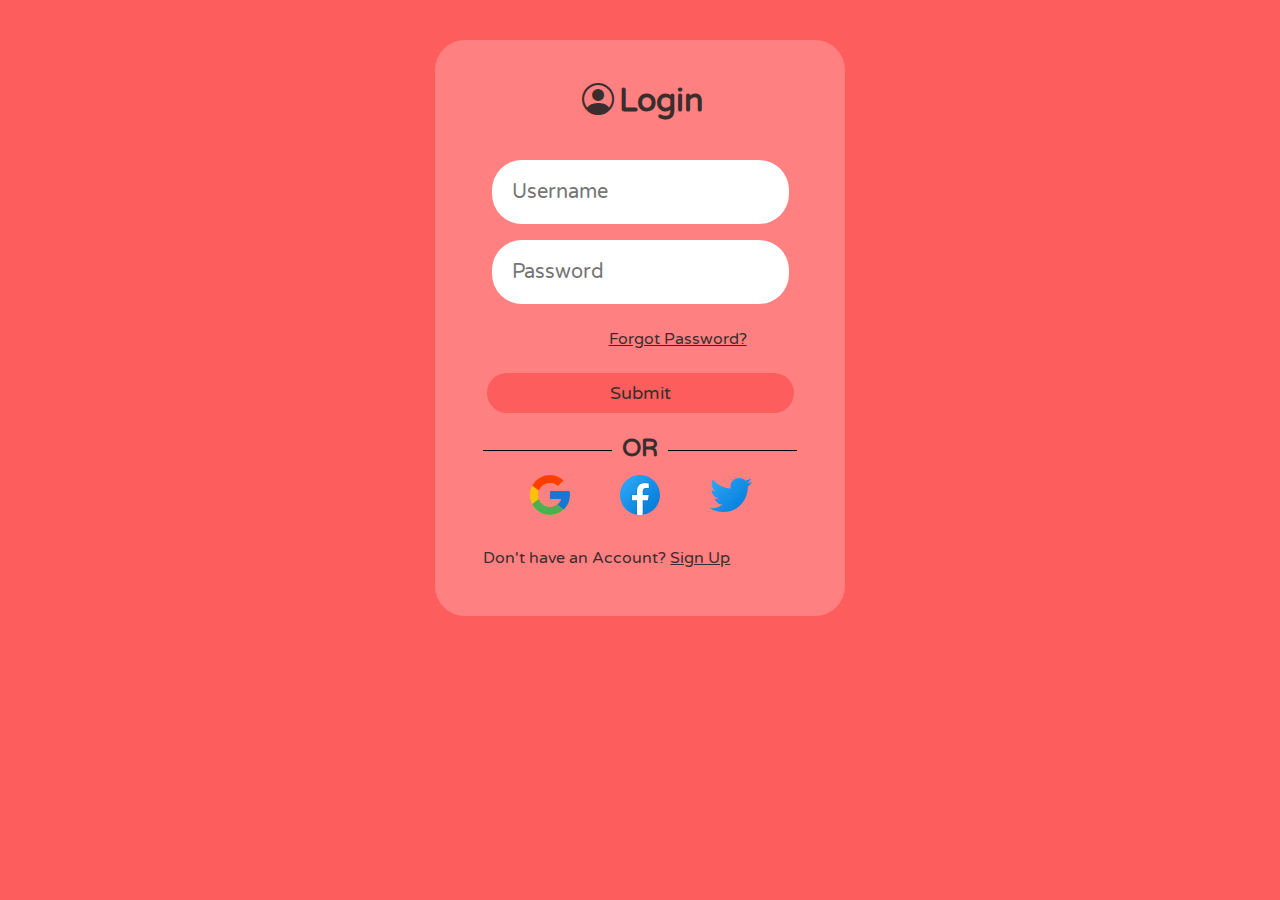
==== login.html @ 67a04d1b "Add files via upload" ====
<!DOCTYPE html>
<html lang="en">

<head>
    <meta charset="UTF-8">
    <meta http-equiv="X-UA-Compatible" content="IE=edge">
    <meta name="viewport" content="width=device-width, initial-scale=1.0">
    <link rel="stylesheet" href="styles.css">
    <title>Login</title>
    <link rel="shortcut icon" href="https://cdn-icons-png.flaticon.com/512/295/295128.png" type="image/x-icon">
    <link rel="stylesheet" href="https://cdn.jsdelivr.net/npm/bootstrap-icons@1.8.1/font/bootstrap-icons.css">
</head>

<body>
    <div class="container">
        <div class="container-wrapper">

            <h3 class="login-text"><i class="bi bi-person-circle ac-logo"></i>Login</h3>

            <form action="index.html">
                <div class="item"><input class="input" type="text" placeholder="Username"></div>
                <div class="item"><input class="input" type="password" placeholder="Password"> </div>
                <span class="remember"> <a href="#">Forgot Password?</a> </span>

                <div class="item submit"><button type="submit">Submit</button></a>
                </div>
            </form>
            <h2><span>OR</span></h2>

            <div class="social-media">

                <a href="#">
                    <div class="icons8-google social-mediaImg"></div>
                </a>
                <a href="#">
                    <div class="icons8-facebook-circled social-mediaImg"></div>
                </a>
                <a href="#">
                    <div class="icons8-twitter social-mediaImg"></div>
                </a>

            </div>
            <span class="ac">Don't have an Account? <a href="#">Sign Up</a></span>
        </div>

    </div>
</body>

</html>
---- styles.css ----
@import url('https://fonts.googleapis.com/css2?family=Varela+Round&display=swap');
.container {
    display: flex;
    justify-content: center;
    font-family: Arial, Helvetica, sans-serif;
    align-items: center;
}

html {
    background-color: #FD5D5D;
}

.container-wrapper {
    padding: 3em;
    margin: 2em;
    width: max-content;
    height: max-content;
    background-color: #FF8080;
    border-radius: 30px;
}

.login-text {
    text-align: center;
    font-size: 2em;
    margin-top: -2%;
}

.item {
    padding: 0.2em;
}

.container-wrapper label,
button {
    padding: 0.2em;
}

.submit {
    text-align: center;
    margin-top: 20px;
}

.submit button {
    padding: 0.5em 1em 0.5em 1em;
    border-radius: 4.7em;
    border: none;
    width: 100%;
    background-color: #FD5D5D;
    font-size: 18px;
}

.submit button:hover {
    background-color: #ff3449;
    cursor: pointer;
    box-shadow: #b5b6fb;
}

form {
    margin: 2em auto 2em auto
}

.input {
    padding: 20px;
    border-radius: 30px;
    border: none;
    font-size: 20px;
    margin: 5px;
}

.remember {
    font-size: normal;
    margin-left: 40%;
    display: inline-block;
    margin-top: 17px;
}

.ac {
    display: inline-block;
    font-size: medium;
    margin-top: 24px;
    text-align: center;
}

* {
    font-family: 'Varela Round', sans-serif;
    color: #3a2d2d;
}

.ac a {
    text-decoration: underline;
    color: #3a2d2d;
}

.ac-logo {
    padding: 5px;
    size: 20px;
}

#toc {
    display: inline-block;
    margin-top: 10px;
}

.social-media {
    display: flex;
    justify-content: space-evenly;
}

.container h2 {
    width: 100%;
    text-align: center;
    border-bottom: 1px solid #000;
    line-height: 0.1em;
    margin: 10px 0 20px;
}

.container h2 span {
    background-color: #FF8080;
    padding: 0 10px;
}

.social-mediaImg {
    width: 48px;
}

@media only screen and (max-width: 500px) {
    .container-wrapper {
        padding: 2em;
        margin: 1em;
    }
    .login-text {
        font-size: 1.5em;
    }
    .item {
        padding: 0.1em;
        text-align: center;
    }
    .container-wrapper label,
    button {
        padding: 0.1em;
    }
    .submit {
        margin-top: 1em;
        margin-bottom: 2em;
    }
    .submit button {
        padding: 0.5em 1em;
        border-radius: 4.7em;
        font-size: 14px;
    }
    form {
        margin: 1em auto 1em auto
    }
    .input {
        padding: 10px;
        border-radius: 15px;
        font-size: 15px;
    }
    .remember {
        font-size: smaller;
        margin-left: 6em;
    }
    .ac {
        font-size: small;
    }
    #toc {
        font-size: small;
    }
    .social-mediaImg {
        width: 40px;
    }
    .container h2 span {
        font-size: medium;
    }
}


/* SVG  */

.icons8-google {
    display: inline-block;
    height: 48px;
    background: url('[data-uri]') 50% 50% no-repeat;
    background-size: 100%;
}

.icons8-facebook-circled {
    display: inline-block;
    height: 48px;
    background: url('[data-uri]') 50% 50% no-repeat;
    background-size: 100%;
}

.icons8-twitter {
    display: inline-block;
    height: 48px;
    background: url('[data-uri]') 50% 50% no-repeat;
    background-size: 100%;
}
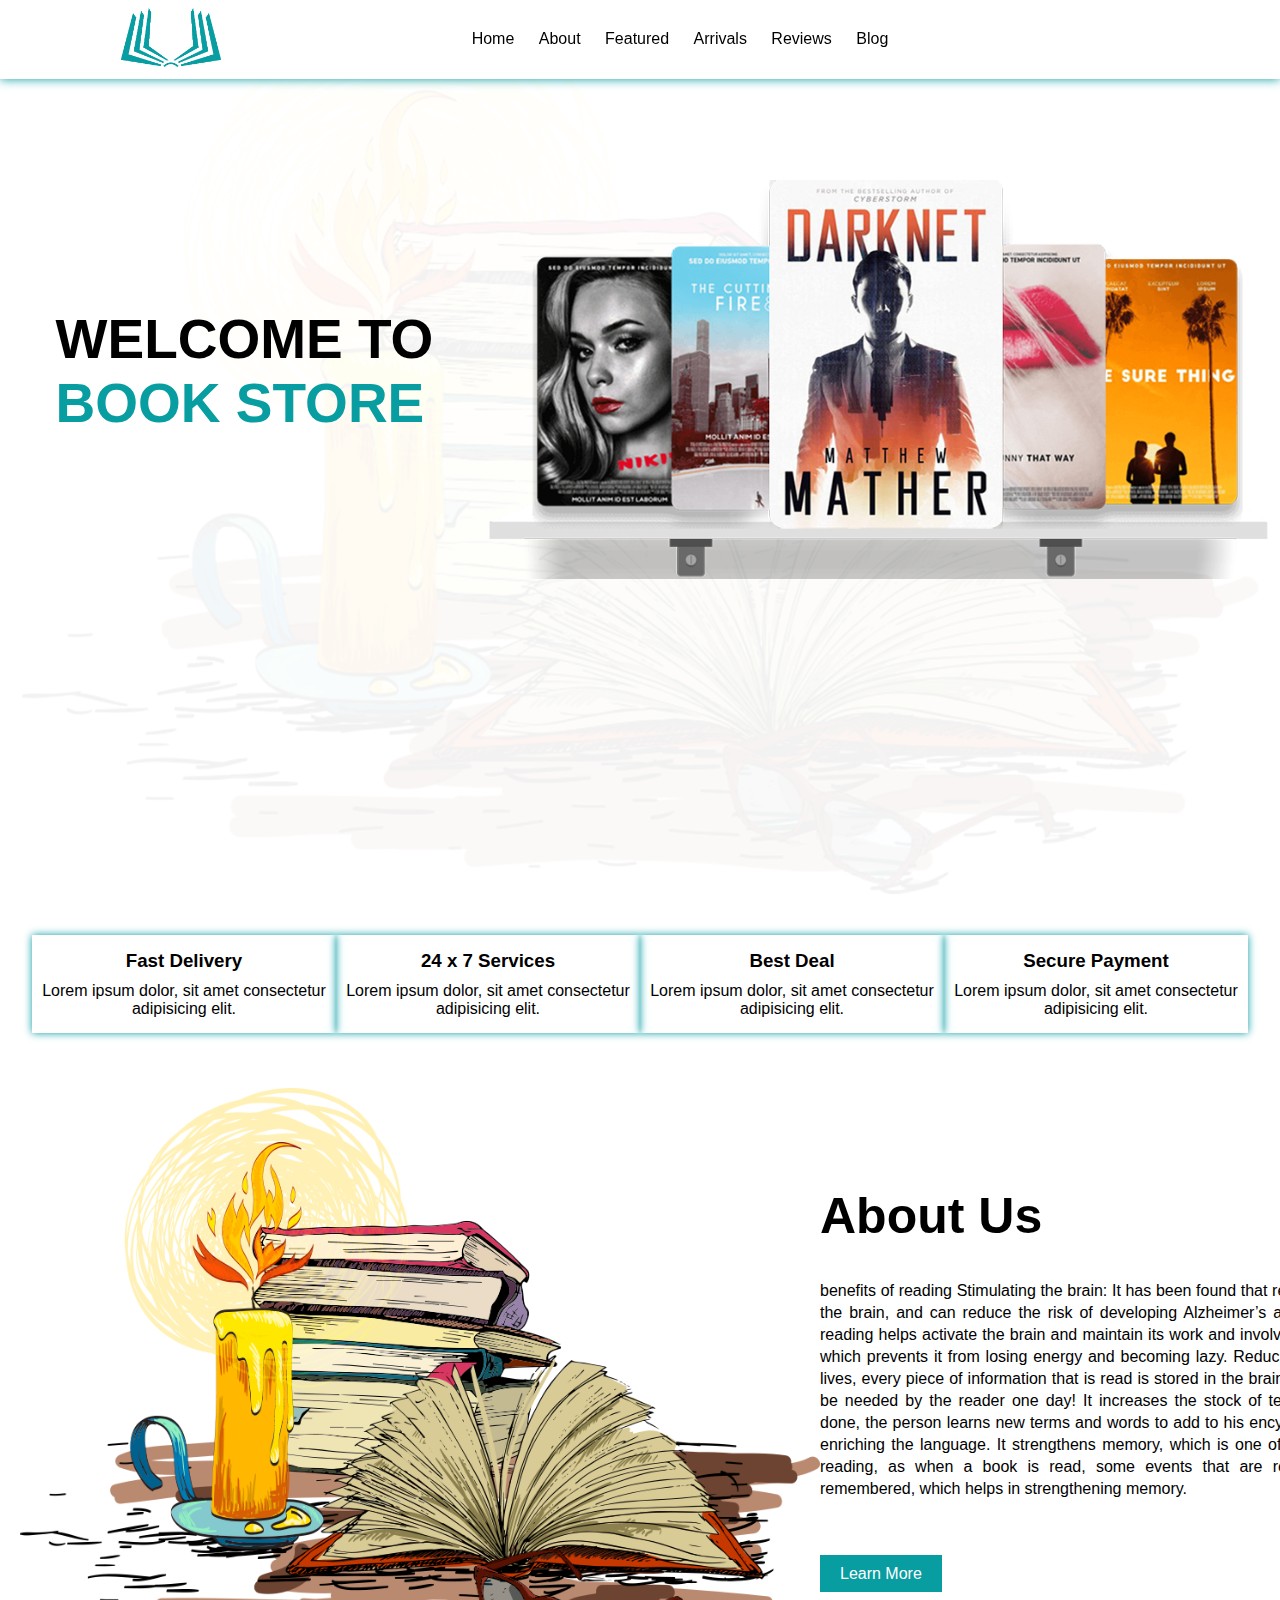
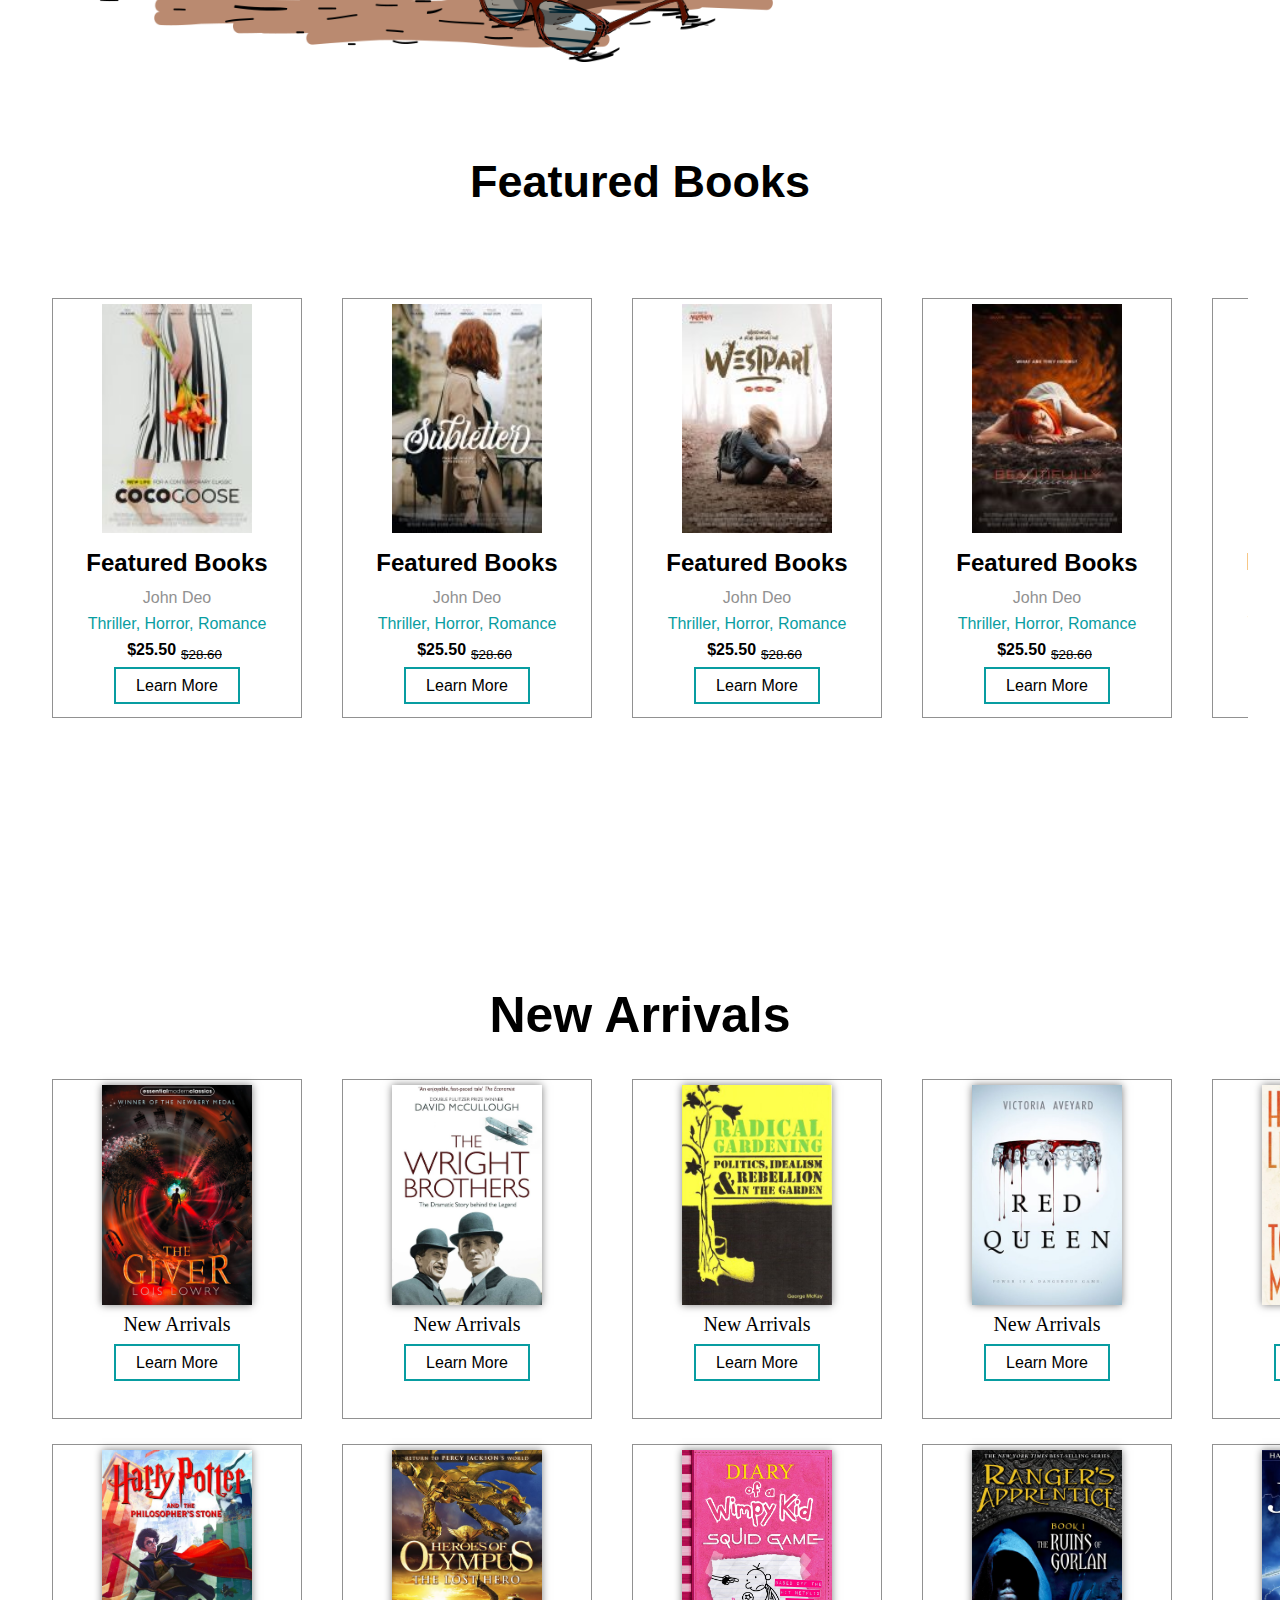
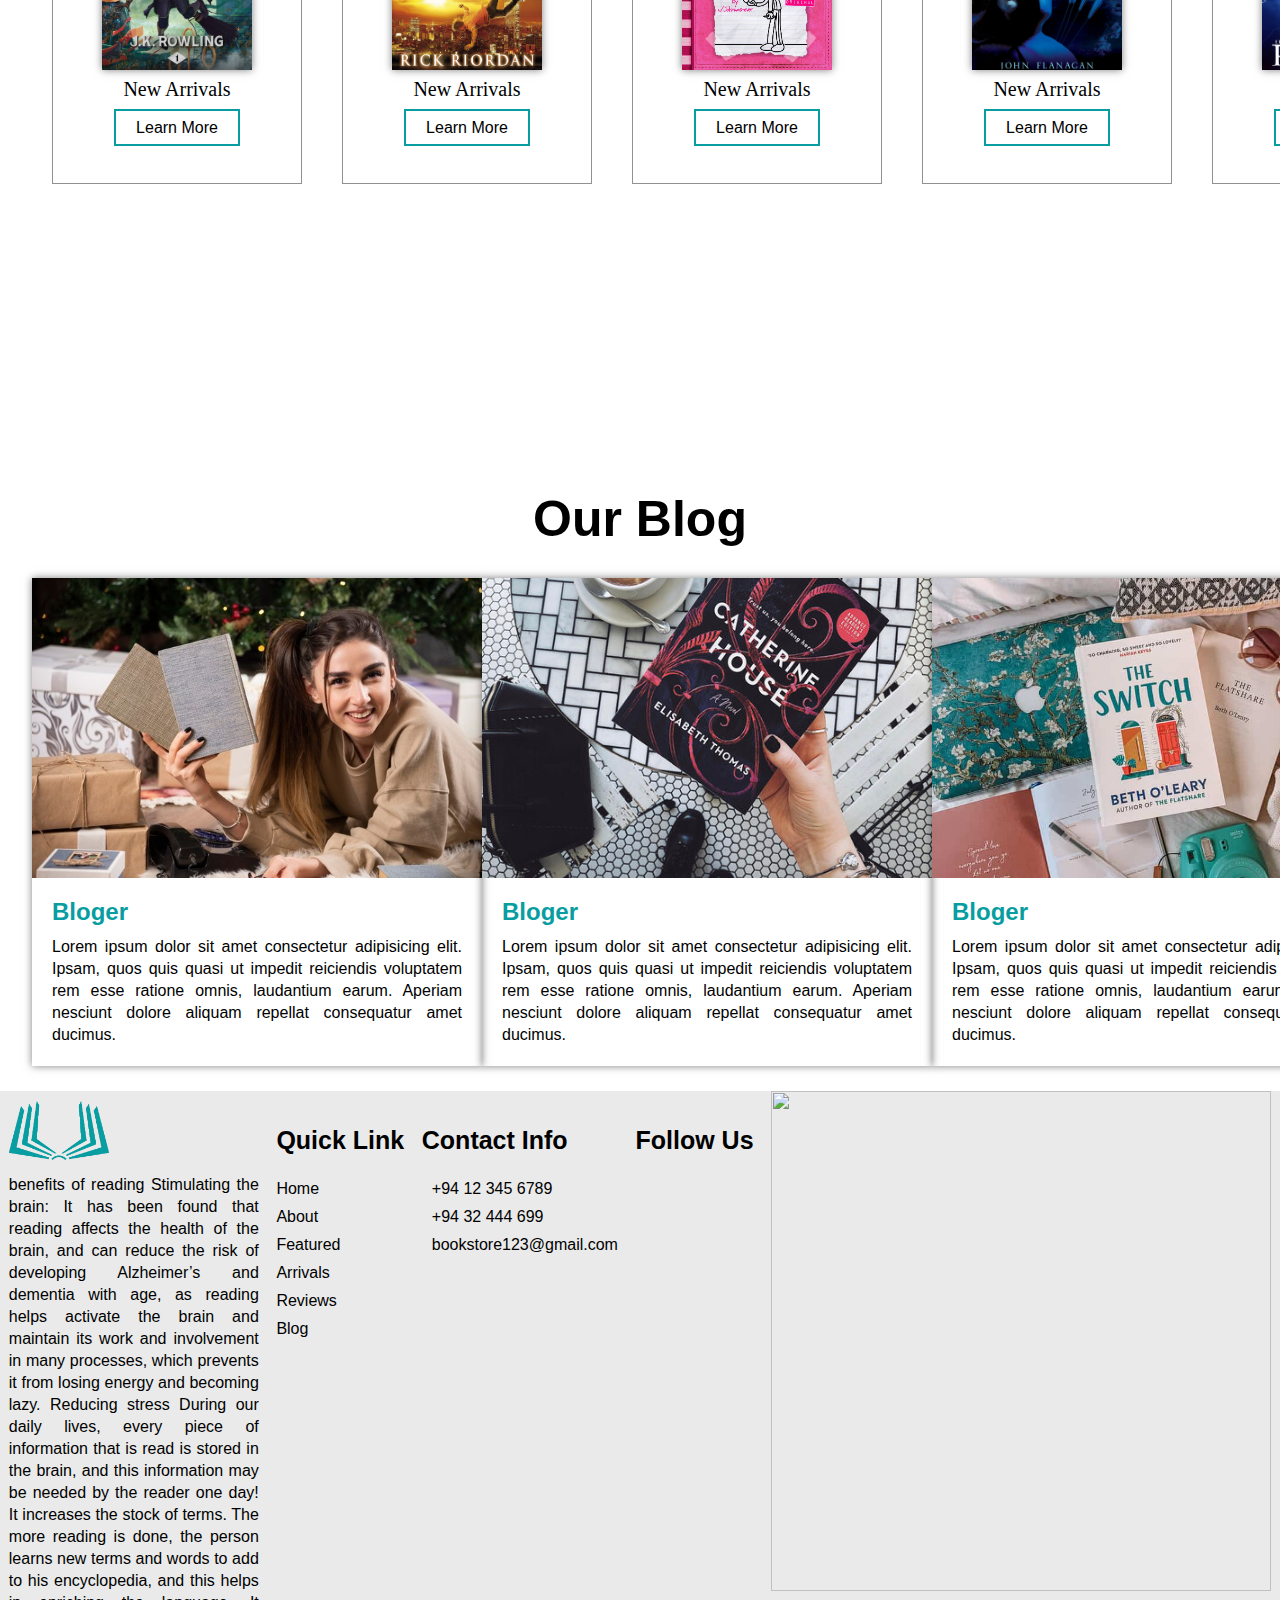
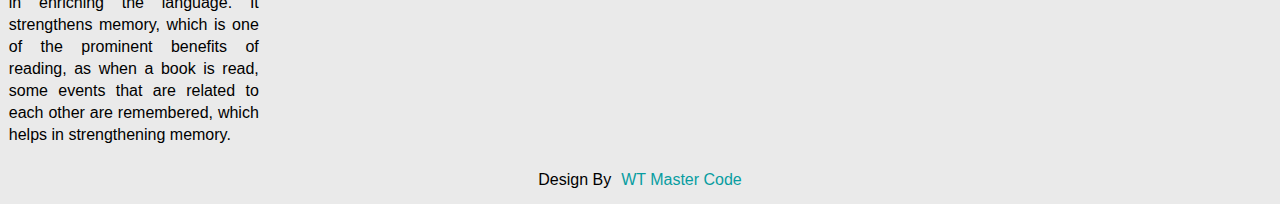
==== commit f59c2e59: "Add files via upload" ====
--- a/login.html
+++ b/login.html
@@ -1,49 +1,712 @@
-<!DOCTYPE html>
-<html lang="en">
-
-<head>
-    <meta charset="UTF-8">
-    <meta http-equiv="X-UA-Compatible" content="IE=edge">
-    <meta name="viewport" content="width=device-width, initial-scale=1.0">
-    <link rel="stylesheet" href="styles.css">
-    <title>Login</title>
-    <link rel="shortcut icon" href="https://cdn-icons-png.flaticon.com/512/295/295128.png" type="image/x-icon">
-    <link rel="stylesheet" href="https://cdn.jsdelivr.net/npm/bootstrap-icons@1.8.1/font/bootstrap-icons.css">
-</head>
-
-<body>
-    <div class="container">
-        <div class="container-wrapper">
-
-            <h3 class="login-text"><i class="bi bi-person-circle ac-logo"></i>Login</h3>
-
-            <form action="index.html">
-                <div class="item"><input class="input" type="text" placeholder="Username"></div>
-                <div class="item"><input class="input" type="password" placeholder="Password"> </div>
-                <span class="remember"> <a href="#">Forgot Password?</a> </span>
-
-                <div class="item submit"><button type="submit">Submit</button></a>
-                </div>
-            </form>
-            <h2><span>OR</span></h2>
-
-            <div class="social-media">
-
-                <a href="#">
-                    <div class="icons8-google social-mediaImg"></div>
-                </a>
-                <a href="#">
-                    <div class="icons8-facebook-circled social-mediaImg"></div>
-                </a>
-                <a href="#">
-                    <div class="icons8-twitter social-mediaImg"></div>
-                </a>
-
-            </div>
-            <span class="ac">Don't have an Account? <a href="#">Sign Up</a></span>
-        </div>
-
-    </div>
-</body>
-
+<!DOCTYPE html>
+<html lang="en">
+
+<head>
+    <meta charset="UTF-8">
+    <meta http-equiv="X-UA-Compatible" content="IE=edge">
+    <meta name="viewport" content="width=device-width, initial-scale=1.0">
+    <title>Book Store Website</title>
+    <link rel="stylesheet" href="style.css">
+    <link rel="stylesheet" href="https://cdnjs.cloudflare.com/ajax/libs/font-awesome/6.1.1/css/all.min.css" integrity="sha512-KfkfwYDsLkIlwQp6LFnl8zNdLGxu9YAA1QvwINks4PhcElQSvqcyVLLD9aMhXd13uQjoXtEKNosOWaZqXgel0g==" crossorigin="anonymous" referrerpolicy="no-referrer"
+    />
+    <link href="login.html">
+</head>
+
+<body>
+
+    <section>
+
+        <nav>
+
+            <div class="logo">
+                <img src="image/logo.png">
+            </div>
+
+            <ul>
+                <li><a href="index.html">Home</a></li>
+                <li><a href="#about">About</a></li>
+                <li><a href="#Featured">Featured</a></li>
+                <li><a href="#Arrivals">Arrivals</a></li>
+                <li><a href="#Reviews">Reviews</a></li>
+                <li><a href="#Blog">Blog</a></li>
+            </ul>
+
+            <div class="social_icon">
+                <i class="fa-solid fa-magnifying-glass"></i>
+                <i class="fa-solid fa-heart"></i>
+            </div>
+
+        </nav>
+
+        <div class="main">
+
+            <div class="main_tag">
+                <h1>WELCOME TO<br><span>BOOK STORE</span></h1>
+
+
+
+            </div>
+
+            <div class="main_img">
+                <img src="image/table.png">
+            </div>
+
+        </div>
+
+    </section>
+
+
+
+
+    <!--Services-->
+
+    <div class="services">
+
+        <div class="services_box">
+
+            <div class="services_card">
+                <i class="fa-solid fa-truck-fast"></i>
+                <h3>Fast Delivery</h3>
+                <p>
+                    Lorem ipsum dolor, sit amet consectetur adipisicing elit.
+                </p>
+            </div>
+
+            <div class="services_card">
+                <i class="fa-solid fa-headset"></i>
+                <h3>24 x 7 Services</h3>
+                <p>
+                    Lorem ipsum dolor, sit amet consectetur adipisicing elit.
+                </p>
+            </div>
+
+            <div class="services_card">
+                <i class="fa-solid fa-tag"></i>
+                <h3>Best Deal</h3>
+                <p>
+                    Lorem ipsum dolor, sit amet consectetur adipisicing elit.
+                </p>
+            </div>
+
+            <div class="services_card">
+                <i class="fa-solid fa-lock"></i>
+                <h3>Secure Payment</h3>
+                <p>
+                    Lorem ipsum dolor, sit amet consectetur adipisicing elit.
+                </p>
+            </div>
+
+        </div>
+
+    </div>
+
+
+
+
+    <!--About-->
+
+    <div class="about">
+
+        <div class="about_image">
+            <img src="image/about.png">
+        </div>
+        <div class="about_tag">
+            <h1>About Us</h1>
+            <p>
+                benefits of reading Stimulating the brain: It has been found that reading affects the health of the brain, and can reduce the risk of developing Alzheimer’s and dementia with age, as reading helps activate the brain and maintain its work and involvement
+                in many processes, which prevents it from losing energy and becoming lazy. Reducing stress During our daily lives, every piece of information that is read is stored in the brain, and this information may be needed by the reader one day!
+                It increases the stock of terms. The more reading is done, the person learns new terms and words to add to his encyclopedia, and this helps in enriching the language. It strengthens memory, which is one of the prominent benefits of reading,
+                as when a book is read, some events that are related to each other are remembered, which helps in strengthening memory.
+            </p>
+            <a href="#" class="about_btn">Learn More</a>
+        </div>
+
+    </div>
+
+
+
+
+
+    <!--Books-->
+
+    <div class="featured_boks">
+
+        <h1>Featured Books</h1>
+
+        <div class="featured_book_box">
+
+            <div class="featured_book_card">
+
+                <div class="featurde_book_img">
+                    <img src="image/book_1.jpg">
+                </div>
+
+                <div class="featurde_book_tag">
+                    <h2>Featured Books</h2>
+                    <p class="writer">John Deo</p>
+                    <div class="categories">Thriller, Horror, Romance</div>
+                    <p class="book_price">$25.50<sub><del>$28.60</del></sub></p>
+                    <a href="#" class="f_btn">Learn More</a>
+                </div>
+
+            </div>
+
+            <div class="featured_book_card">
+
+                <div class="featurde_book_img">
+                    <img src="image/book_2.jpg">
+                </div>
+
+                <div class="featurde_book_tag">
+                    <h2>Featured Books</h2>
+                    <p class="writer">John Deo</p>
+                    <div class="categories">Thriller, Horror, Romance</div>
+                    <p class="book_price">$25.50<sub><del>$28.60</del></sub></p>
+                    <a href="#" class="f_btn">Learn More</a>
+                </div>
+
+            </div>
+
+            <div class="featured_book_card">
+
+                <div class="featurde_book_img">
+                    <img src="image/book_3.jpg">
+                </div>
+
+                <div class="featurde_book_tag">
+                    <h2>Featured Books</h2>
+                    <p class="writer">John Deo</p>
+                    <div class="categories">Thriller, Horror, Romance</div>
+                    <p class="book_price">$25.50<sub><del>$28.60</del></sub></p>
+                    <a href="#" class="f_btn">Learn More</a>
+                </div>
+
+            </div>
+
+            <div class="featured_book_card">
+
+                <div class="featurde_book_img">
+                    <img src="image/book_4.jpg">
+                </div>
+
+                <div class="featurde_book_tag">
+                    <h2>Featured Books</h2>
+                    <p class="writer">John Deo</p>
+                    <div class="categories">Thriller, Horror, Romance</div>
+                    <p class="book_price">$25.50<sub><del>$28.60</del></sub></p>
+                    <a href="#" class="f_btn">Learn More</a>
+                </div>
+
+            </div>
+
+            <div class="featured_book_card">
+
+                <div class="featurde_book_img">
+                    <img src="image/book_5.jpg">
+                </div>
+
+                <div class="featurde_book_tag">
+                    <h2>Featured Books</h2>
+                    <p class="writer">John Deo</p>
+                    <div class="categories">Thriller, Horror, Romance</div>
+                    <p class="book_price">$25.50<sub><del>$28.60</del></sub></p>
+                    <a href="#" class="f_btn">Learn More</a>
+                </div>
+
+            </div>
+
+            <div class="featured_book_card">
+
+                <div class="featurde_book_img">
+                    <img src="image/book_6.jpg">
+                </div>
+
+                <div class="featurde_book_tag">
+                    <h2>Featured Books</h2>
+                    <p class="writer">John Deo</p>
+                    <div class="categories">Thriller, Horror, Romance</div>
+                    <p class="book_price">$25.50<sub><del>$28.60</del></sub></p>
+                    <a href="#" class="f_btn">Learn More</a>
+                </div>
+
+            </div>
+
+            <div class="featured_book_card">
+
+                <div class="featurde_book_img">
+                    <img src="image/book_7.png">
+                </div>
+
+                <div class="featurde_book_tag">
+                    <h2>Featured Books</h2>
+                    <p class="writer">John Deo</p>
+                    <div class="categories">Thriller, Horror, Romance</div>
+                    <p class="book_price">$25.50<sub><del>$28.60</del></sub></p>
+                    <a href="#" class="f_btn">Learn More</a>
+                </div>
+
+            </div>
+
+            <div class="featured_book_card">
+
+                <div class="featurde_book_img">
+                    <img src="image/book_8.png">
+                </div>
+
+                <div class="featurde_book_tag">
+                    <h2>Featured Books</h2>
+                    <p class="writer">John Deo</p>
+                    <div class="categories">Thriller, Horror, Romance</div>
+                    <p class="book_price">$25.50<sub><del>$28.60</del></sub></p>
+                    <a href="#" class="f_btn">Learn More</a>
+                </div>
+
+            </div>
+
+            <div class="featured_book_card">
+
+                <div class="featurde_book_img">
+                    <img src="image/book_9.jpg">
+                </div>
+
+                <div class="featurde_book_tag">
+                    <h2>Featured Books</h2>
+                    <p class="writer">John Deo</p>
+                    <div class="categories">Thriller, Horror, Romance</div>
+                    <p class="book_price">$25.50<sub><del>$28.60</del></sub></p>
+                    <a href="#" class="f_btn">Learn More</a>
+                </div>
+
+            </div>
+
+            <div class="featured_book_card">
+
+                <div class="featurde_book_img">
+                    <img src="image/book_10.png">
+                </div>
+
+                <div class="featurde_book_tag">
+                    <h2>Featured Books</h2>
+                    <p class="writer">John Deo</p>
+                    <div class="categories">Thriller, Horror, Romance</div>
+                    <p class="book_price">$25.50<sub><del>$28.60</del></sub></p>
+                    <a href="#" class="f_btn">Learn More</a>
+                </div>
+
+            </div>
+
+            <div class="featured_book_card">
+
+                <div class="featurde_book_img">
+                    <img src="image/book_11.jpg">
+                </div>
+
+                <div class="featurde_book_tag">
+                    <h2>Featured Books</h2>
+                    <p class="writer">John Deo</p>
+                    <div class="categories">Thriller, Horror, Romance</div>
+                    <p class="book_price">$25.50<sub><del>$28.60</del></sub></p>
+                    <a href="#" class="f_btn">Learn More</a>
+                </div>
+
+            </div>
+
+            <div class="featured_book_card">
+
+                <div class="featurde_book_img">
+                    <img src="image/book_12.png">
+                </div>
+
+                <div class="featurde_book_tag">
+                    <h2>Featured Books</h2>
+                    <p class="writer">John Deo</p>
+                    <div class="categories">Thriller, Horror, Romance</div>
+                    <p class="book_price">$25.50<sub><del>$28.60</del></sub></p>
+                    <a href="#" class="f_btn">Learn More</a>
+                </div>
+
+            </div>
+
+            <div class="featured_book_card">
+
+                <div class="featurde_book_img">
+                    <img src="image/book_13.png">
+                </div>
+
+                <div class="featurde_book_tag">
+                    <h2>Featured Books</h2>
+                    <p class="writer">John Deo</p>
+                    <div class="categories">Thriller, Horror, Romance</div>
+                    <p class="book_price">$25.50<sub><del>$28.60</del></sub></p>
+                    <a href="#" class="f_btn">Learn More</a>
+                </div>
+
+            </div>
+
+            <div class="featured_book_card">
+
+                <div class="featurde_book_img">
+                    <img src="image/book_14.png">
+                </div>
+
+                <div class="featurde_book_tag">
+                    <h2>Featured Books</h2>
+                    <p class="writer">John Deo</p>
+                    <div class="categories">Thriller, Horror, Romance</div>
+                    <p class="book_price">$25.50<sub><del>$28.60</del></sub></p>
+                    <a href="#" class="f_btn">Learn More</a>
+                </div>
+
+            </div>
+
+            <div class="featured_book_card">
+
+                <div class="featurde_book_img">
+                    <img src="image/book_15.png">
+                </div>
+
+                <div class="featurde_book_tag">
+                    <h2>Featured Books</h2>
+                    <p class="writer">John Deo</p>
+                    <div class="categories">Thriller, Horror, Romance</div>
+                    <p class="book_price">$25.50<sub><del>$28.60</del></sub></p>
+                    <a href="#" class="f_btn">Learn More</a>
+                </div>
+
+            </div>
+
+
+
+        </div>
+
+    </div>
+
+
+
+
+    <!--Arrivals-->
+
+    <div class="arrivals">
+        <h1>New Arrivals</h1>
+
+        <div class="arrivals_box">
+
+            <div class="arrivals_card">
+                <div class="arrivals_image">
+                    <img src="image/arrival_1.jpg">
+                </div>
+                <div class="arrivals_tag">
+                    <p>New Arrivals</p>
+                    <div class="arrivals_icon">
+                        <i class="fa-solid fa-star"></i>
+                        <i class="fa-solid fa-star"></i>
+                        <i class="fa-solid fa-star"></i>
+                        <i class="fa-solid fa-star"></i>
+                        <i class="fa-solid fa-star-half-stroke"></i>
+                    </div>
+                    <a href="#" class="arrivals_btn">Learn More</a>
+                </div>
+            </div>
+
+            <div class="arrivals_card">
+                <div class="arrivals_image">
+                    <img src="image/arrival_2.jpg">
+                </div>
+                <div class="arrivals_tag">
+                    <p>New Arrivals</p>
+                    <div class="arrivals_icon">
+                        <i class="fa-solid fa-star"></i>
+                        <i class="fa-solid fa-star"></i>
+                        <i class="fa-solid fa-star"></i>
+                        <i class="fa-solid fa-star"></i>
+                        <i class="fa-solid fa-star-half-stroke"></i>
+                    </div>
+                    <a href="#" class="arrivals_btn">Learn More</a>
+                </div>
+            </div>
+
+            <div class="arrivals_card">
+                <div class="arrivals_image">
+                    <img src="image/arrival_3.jpg">
+                </div>
+                <div class="arrivals_tag">
+                    <p>New Arrivals</p>
+                    <div class="arrivals_icon">
+                        <i class="fa-solid fa-star"></i>
+                        <i class="fa-solid fa-star"></i>
+                        <i class="fa-solid fa-star"></i>
+                        <i class="fa-solid fa-star"></i>
+                        <i class="fa-solid fa-star-half-stroke"></i>
+                    </div>
+                    <a href="#" class="arrivals_btn">Learn More</a>
+                </div>
+            </div>
+
+            <div class="arrivals_card">
+                <div class="arrivals_image">
+                    <img src="image/arrival_4.jpg">
+                </div>
+                <div class="arrivals_tag">
+                    <p>New Arrivals</p>
+                    <div class="arrivals_icon">
+                        <i class="fa-solid fa-star"></i>
+                        <i class="fa-solid fa-star"></i>
+                        <i class="fa-solid fa-star"></i>
+                        <i class="fa-solid fa-star"></i>
+                        <i class="fa-solid fa-star-half-stroke"></i>
+                    </div>
+                    <a href="#" class="arrivals_btn">Learn More</a>
+                </div>
+            </div>
+
+            <div class="arrivals_card">
+                <div class="arrivals_image">
+                    <img src="image/arrival_5.jpg">
+                </div>
+                <div class="arrivals_tag">
+                    <p>New Arrivals</p>
+                    <div class="arrivals_icon">
+                        <i class="fa-solid fa-star"></i>
+                        <i class="fa-solid fa-star"></i>
+                        <i class="fa-solid fa-star"></i>
+                        <i class="fa-solid fa-star"></i>
+                        <i class="fa-solid fa-star-half-stroke"></i>
+                    </div>
+                    <a href="#" class="arrivals_btn">Learn More</a>
+                </div>
+            </div>
+
+            <div class="arrivals_card">
+                <div class="arrivals_image">
+                    <img src="image/arrival_6.jpg">
+                </div>
+                <div class="arrivals_tag">
+                    <p>New Arrivals</p>
+                    <div class="arrivals_icon">
+                        <i class="fa-solid fa-star"></i>
+                        <i class="fa-solid fa-star"></i>
+                        <i class="fa-solid fa-star"></i>
+                        <i class="fa-solid fa-star"></i>
+                        <i class="fa-solid fa-star-half-stroke"></i>
+                    </div>
+                    <a href="#" class="arrivals_btn">Learn More</a>
+                </div>
+            </div>
+
+            <div class="arrivals_card">
+                <div class="arrivals_image">
+                    <img src="image/arrival_7.jpg">
+                </div>
+                <div class="arrivals_tag">
+                    <p>New Arrivals</p>
+                    <div class="arrivals_icon">
+                        <i class="fa-solid fa-star"></i>
+                        <i class="fa-solid fa-star"></i>
+                        <i class="fa-solid fa-star"></i>
+                        <i class="fa-solid fa-star"></i>
+                        <i class="fa-solid fa-star-half-stroke"></i>
+                    </div>
+                    <a href="#" class="arrivals_btn">Learn More</a>
+                </div>
+            </div>
+
+            <div class="arrivals_card">
+                <div class="arrivals_image">
+                    <img src="image/arrival_8.webp">
+                </div>
+                <div class="arrivals_tag">
+                    <p>New Arrivals</p>
+                    <div class="arrivals_icon">
+                        <i class="fa-solid fa-star"></i>
+                        <i class="fa-solid fa-star"></i>
+                        <i class="fa-solid fa-star"></i>
+                        <i class="fa-solid fa-star"></i>
+                        <i class="fa-solid fa-star-half-stroke"></i>
+                    </div>
+                    <a href="#" class="arrivals_btn">Learn More</a>
+                </div>
+            </div>
+
+            <div class="arrivals_card">
+                <div class="arrivals_image">
+                    <img src="image/arrival_9.jpg">
+                </div>
+                <div class="arrivals_tag">
+                    <p>New Arrivals</p>
+                    <div class="arrivals_icon">
+                        <i class="fa-solid fa-star"></i>
+                        <i class="fa-solid fa-star"></i>
+                        <i class="fa-solid fa-star"></i>
+                        <i class="fa-solid fa-star"></i>
+                        <i class="fa-solid fa-star-half-stroke"></i>
+                    </div>
+                    <a href="#" class="arrivals_btn">Learn More</a>
+                </div>
+            </div>
+
+            <div class="arrivals_card">
+                <div class="arrivals_image">
+                    <img src="image/arrival_10.jpg">
+                </div>
+                <div class="arrivals_tag">
+                    <p>New Arrivals</p>
+                    <div class="arrivals_icon">
+                        <i class="fa-solid fa-star"></i>
+                        <i class="fa-solid fa-star"></i>
+                        <i class="fa-solid fa-star"></i>
+                        <i class="fa-solid fa-star"></i>
+                        <i class="fa-solid fa-star-half-stroke"></i>
+                    </div>
+                    <a href="#" class="arrivals_btn">Learn More</a>
+                </div>
+            </div>
+
+        </div>
+
+    </div>
+    <br>
+    <br>
+    <br>
+    <br>
+    <br>
+    <br>
+    <br>
+    <br>
+
+
+
+    <!--Blog-->
+
+    <div class="blog">
+        <h1>Our Blog</h1>
+        <div class="blog_box">
+
+            <div class="blog_card">
+                <div class="blog_img">
+                    <img src="image/blog_1.jpg">
+                </div>
+                <div class="blog_tag">
+                    <h2>Bloger</h2>
+                    <p>
+                        Lorem ipsum dolor sit amet consectetur adipisicing elit. Ipsam, quos quis quasi ut impedit reiciendis voluptatem rem esse ratione omnis, laudantium earum. Aperiam nesciunt dolore aliquam repellat consequatur amet ducimus.
+                    </p>
+                    <div class="blog_icon">
+                        <i class="fa-solid fa-calendar-days"></i>
+                        <i class="fa-solid fa-heart"></i>
+                    </div>
+                </div>
+            </div>
+
+            <div class="blog_card">
+                <div class="blog_img">
+                    <img src="image/blog_2.jpg">
+                </div>
+                <div class="blog_tag">
+                    <h2>Bloger</h2>
+                    <p>
+                        Lorem ipsum dolor sit amet consectetur adipisicing elit. Ipsam, quos quis quasi ut impedit reiciendis voluptatem rem esse ratione omnis, laudantium earum. Aperiam nesciunt dolore aliquam repellat consequatur amet ducimus.
+                    </p>
+                    <div class="blog_icon">
+                        <i class="fa-solid fa-calendar-days"></i>
+                        <i class="fa-solid fa-heart"></i>
+                    </div>
+                </div>
+            </div>
+
+            <div class="blog_card">
+                <div class="blog_img">
+                    <img src="image/blog_3.jpg">
+                </div>
+                <div class="blog_tag">
+                    <h2>Bloger</h2>
+                    <p>
+                        Lorem ipsum dolor sit amet consectetur adipisicing elit. Ipsam, quos quis quasi ut impedit reiciendis voluptatem rem esse ratione omnis, laudantium earum. Aperiam nesciunt dolore aliquam repellat consequatur amet ducimus.
+                    </p>
+                    <div class="blog_icon">
+                        <i class="fa-solid fa-calendar-days"></i>
+                        <i class="fa-solid fa-heart"></i>
+                    </div>
+                </div>
+            </div>
+
+        </div>
+    </div>
+
+
+
+
+
+    <!--Footer-->
+
+    <footer>
+        <div class="footer_main">
+
+            <div class="tag">
+                <img src="image/logo.png">
+                <p>
+                    benefits of reading Stimulating the brain: It has been found that reading affects the health of the brain, and can reduce the risk of developing Alzheimer’s and dementia with age, as reading helps activate the brain and maintain its work and involvement
+                    in many processes, which prevents it from losing energy and becoming lazy. Reducing stress During our daily lives, every piece of information that is read is stored in the brain, and this information may be needed by the reader one
+                    day! It increases the stock of terms. The more reading is done, the person learns new terms and words to add to his encyclopedia, and this helps in enriching the language. It strengthens memory, which is one of the prominent benefits
+                    of reading, as when a book is read, some events that are related to each other are remembered, which helps in strengthening memory. </p>
+
+            </div>
+
+            <div class="tag">
+                <h1>Quick Link</h1>
+                <a href="#">Home</a>
+                <a href="#">About</a>
+                <a href="#">Featured</a>
+                <a href="#">Arrivals</a>
+                <a href="#">Reviews</a>
+                <a href="#">Blog</a>
+
+            </div>
+
+            <div class="tag">
+                <h1>Contact Info</h1>
+                <a href="#"><i class="fa-solid fa-phone"></i>+94 12 345 6789</a>
+                <a href="#"><i class="fa-solid fa-phone"></i>+94 32 444 699</a>
+                <a href="#"><i class="fa-solid fa-envelope"></i>bookstore123@gmail.com</a>
+
+            </div>
+
+            <div class="tag">
+                <h1>Follow Us</h1>
+                <div class="social_link">
+                    <i class="fa-brands fa-facebook-f"></i>
+                    <i class="fa-brands fa-instagram"></i>
+                    <i class="fa-brands fa-twitter"></i>
+                    <i class="fa-brands fa-linkedin-in"></i>
+                </div>
+
+            </div>
+
+            <img src="D:\last project\Book Store Website Part 3\y.jpeg" width="500" height="500">
+        </div>
+
+        </div>
+
+        <p class="end">Design By<span><i class="fa-solid fa-face-grin"></i> WT Master Code</span></p>
+
+    </footer>
+
+    <style>
+        body {
+            background-image: url('Book Store Website Part 3\x.jpeg');
+            background-size: 100% 100%;
+            background-attachment: fixed;
+        }
+    </style>
+
+
+
+
+</body>
+
+</html>
+
+</html>
+
+</html>
+
 </html>--- a/style.css
+++ b/style.css
@@ -0,0 +1,579 @@
+* {
+    margin: 0;
+    padding: 0;
+    box-sizing: border-box;
+    font-family: sans-serif;
+}
+
+section {
+    width: 100%;
+    height: 100vh;
+    background-image: url(image/bg.png);
+    background-size: cover;
+    background-position: center;
+}
+
+section nav {
+    width: 100%;
+    display: flex;
+    align-items: center;
+    justify-content: space-around;
+    box-shadow: 0 0 10px #089da1;
+    background: #fff;
+    position: fixed;
+    left: 0;
+    z-index: 100;
+}
+
+section nav .logo img {
+    width: 100px;
+    cursor: pointer;
+    margin: 8px 0;
+}
+
+section nav ul {
+    list-style: none;
+}
+
+section nav li {
+    display: inline-block;
+    padding: 0 10px;
+}
+
+section nav li a {
+    text-decoration: none;
+    color: #000;
+}
+
+section nav li a:hover {
+    color: #089da1;
+}
+
+section nav .social_icon i {
+    margin: 0 5px;
+    font-size: 18px;
+}
+
+section nav .social_icon i:hover {
+    color: #089da1;
+    cursor: pointer;
+}
+
+section .main {
+    display: flex;
+    align-items: center;
+    justify-content: space-around;
+    position: relative;
+    top: 10%;
+}
+
+section .main h1 {
+    position: relative;
+    font-size: 55px;
+    top: 80px;
+    left: 25px;
+}
+
+section .main h1 span {
+    color: #089da1;
+}
+
+section .main p {
+    width: 650px;
+    text-align: justify;
+    line-height: 22px;
+    position: relative;
+    top: 125px;
+    left: 25px;
+}
+
+section .main .main_tag .main_btn {
+    background: #089da1;
+    padding: 10px 20px;
+    position: relative;
+    top: 200px;
+    left: 25px;
+    color: #fff;
+    text-decoration: none;
+}
+
+section .main .main_img img {
+    width: 780px;
+    position: relative;
+    top: 90px;
+    left: 20px;
+}
+
+
+/*services*/
+
+.services {
+    width: 100%;
+    height: auto;
+    margin: 35px 0;
+}
+
+.services .services_box {
+    width: 95%;
+    margin: 0 auto;
+    display: flex;
+    align-items: center;
+    justify-content: space-around;
+}
+
+.services .services_box .services_card {
+    text-align: center;
+    width: 310px;
+    height: auto;
+    box-shadow: 0 0 8px #089da1;
+    padding: 15px 10px;
+}
+
+.services .services_box .services_card i {
+    color: #089da1;
+    font-size: 45px;
+    margin-bottom: 15px;
+    cursor: pointer;
+}
+
+.services .services_box .services_card h3 {
+    margin-bottom: 10px;
+}
+
+
+/*about*/
+
+.about {
+    width: 100%;
+    height: auto;
+    padding: 20px;
+    display: flex;
+    align-items: center;
+    justify-content: space-around;
+}
+
+.about .about_image img {
+    width: 800px;
+}
+
+.about .about_tag h1 {
+    font-size: 50px;
+    position: relative;
+    bottom: 35px;
+}
+
+.about .about_tag p {
+    line-height: 22px;
+    width: 650px;
+    text-align: justify;
+    margin-bottom: 15px;
+}
+
+.about .about_tag .about_btn {
+    padding: 10px 20px;
+    background: #089da1;
+    color: #fff;
+    text-decoration: none;
+    position: relative;
+    top: 50px;
+}
+
+
+/*Books*/
+
+.featured_boks {
+    width: 100%;
+    height: 100vh;
+    padding: 70px 0;
+}
+
+.featured_boks h1 {
+    display: flex;
+    align-items: center;
+    justify-content: center;
+    margin-bottom: 30px;
+    font-size: 45px;
+}
+
+.featured_boks .featured_book_box {
+    width: 95%;
+    height: 60vh;
+    margin: 0 auto;
+    display: grid;
+    grid-template-columns: 1fr 1fr 1fr 1fr 1fr 1fr 1fr 1fr 1fr 1fr 1fr 1fr 1fr 1fr 1fr;
+    overflow: hidden;
+    overflow-x: scroll;
+}
+
+.featured_boks .featured_book_box .featured_book_card {
+    width: 250px;
+    height: 420px;
+    text-align: center;
+    padding: 5px;
+    border: 1px solid #919191;
+    margin: auto 20px;
+}
+
+.featured_boks .featured_book_box .featured_book_card:hover {
+    box-shadow: 0 0 5px #089da1;
+}
+
+.featured_boks .featured_book_box .featured_book_card .featurde_book_img img {
+    width: 150px;
+}
+
+.featured_boks .featured_book_box .featured_book_card .featurde_book_tag h2 {
+    margin: 12px;
+}
+
+.featured_boks .featured_book_box .featured_book_card .featurde_book_tag .writer {
+    color: #919191;
+}
+
+.featured_boks .featured_book_box .featured_book_card .featurde_book_tag .categories {
+    color: #089da1;
+    margin-top: 8px;
+}
+
+.featured_boks .featured_book_box .featured_book_card .featurde_book_tag .book_price {
+    margin-top: 8px;
+    font-weight: bold;
+    margin-bottom: 15px;
+}
+
+.featured_boks .featured_book_box .featured_book_card .featurde_book_tag .book_price sub {
+    font-weight: 100;
+    padding: 0 5px;
+}
+
+.featured_boks .featured_book_box .featured_book_card .featurde_book_tag .f_btn {
+    padding: 8px 20px;
+    border: 2px solid #089da1;
+    text-decoration: none;
+    color: #000;
+}
+
+::-webkit-scrollbar {
+    width: 10px;
+    height: 5px;
+}
+
+::-webkit-scrollbar-track {
+    box-shadow: inset 0 0 8px rgba(0, 0, 0, 0.2);
+}
+
+::-webkit-scrollbar-thumb {
+    background: #089da1;
+    border-radius: 10px;
+}
+
+
+/*arrivals*/
+
+.arrivals {
+    width: 100%;
+    height: 100vh;
+    margin-bottom: 35px;
+}
+
+.arrivals h1 {
+    font-size: 50px;
+    text-align: center;
+    margin-bottom: 35px;
+}
+
+.arrivals .arrivals_box {
+    width: 95%;
+    margin: 0 auto;
+    display: grid;
+    grid-template-columns: 1fr 1fr 1fr 1fr 1fr;
+    grid-gap: 25px 0;
+}
+
+.arrivals .arrivals_box .arrivals_card {
+    width: 250px;
+    height: 340px;
+    text-align: center;
+    padding: 5px;
+    border: 1px solid #919191;
+    margin: auto 20px;
+}
+
+.arrivals .arrivals_box .arrivals_card:hover {
+    box-shadow: 0 0 5px #089da1;
+}
+
+.arrivals .arrivals_box .arrivals_card .arrivals_image {
+    width: 150px;
+    height: 220px;
+    margin: 0 auto;
+    cursor: pointer;
+    box-shadow: 0 0 8px rgba(0, 0, 0, 0.5);
+    overflow: hidden;
+}
+
+.arrivals .arrivals_box .arrivals_card .arrivals_image img {
+    width: 100%;
+    height: 100%;
+    object-fit: cover;
+    object-position: center;
+    transition: 0.3s;
+}
+
+.arrivals .arrivals_box .arrivals_card:hover .arrivals_image img {
+    transform: scale(1.1);
+}
+
+.arrivals .arrivals_box .arrivals_card .arrivals_tag p {
+    font-family: queen of camelot;
+    font-size: 20px;
+    margin: 8px 0;
+}
+
+.arrivals .arrivals_box .arrivals_card .arrivals_tag .arrivals_icon {
+    color: #089da1;
+    margin-bottom: 18px;
+}
+
+.arrivals .arrivals_box .arrivals_card .arrivals_tag .arrivals_btn {
+    padding: 8px 20px;
+    border: 2px solid #089da1;
+    text-decoration: none;
+    color: #000;
+}
+
+
+/*reviews*/
+
+.reviews {
+    width: 100%;
+    height: auto;
+}
+
+.reviews h1 {
+    text-align: center;
+    font-size: 50px;
+    margin-top: 55px;
+}
+
+.reviews .review_box {
+    width: 95%;
+    height: 50vh;
+    margin: 15px auto;
+    display: flex;
+    align-items: center;
+    justify-content: center;
+}
+
+.reviews .review_box .review_card {
+    width: 400px;
+    height: 320px;
+    box-shadow: 0 0 8px #089da1;
+    padding: 15px;
+    margin: 0 12px;
+}
+
+.reviews .review_box .review_card i {
+    float: right;
+    font-size: 120px;
+    position: relative;
+    bottom: 20px;
+    color: #eaeaea;
+}
+
+.reviews .review_box .review_card .card_top img {
+    width: 80px;
+    border-radius: 50%;
+    margin-bottom: 10px;
+}
+
+.reviews .review_box .review_card .card p {
+    margin: 10px 0 10px 0;
+    text-align: justify;
+    line-height: 22px;
+}
+
+.reviews .review_box .review_card .card .review_icon i {
+    font-size: 16px;
+    float: left;
+    margin-top: 20px;
+    color: #089da1;
+    padding: 0 1px;
+}
+
+
+/*Banner*/
+
+.banner {
+    width: 100%;
+    height: 50vh;
+    background-image: url(image/banner.jpg);
+    background-size: cover;
+    background-position: center;
+}
+
+.banner .banner_btn {
+    padding: 8px 20px;
+    background: #089da1;
+    text-decoration: none;
+    color: #fff;
+    position: relative;
+    top: 70%;
+    left: 7%;
+}
+
+
+/*Blog*/
+
+.blog {
+    width: 100%;
+    height: auto;
+    margin: 25px 0;
+}
+
+.blog h1 {
+    text-align: center;
+    font-size: 50px;
+    margin-bottom: 30px;
+}
+
+.blog .blog_box {
+    width: 95%;
+    margin: 0 auto;
+    display: grid;
+    grid-template-columns: 1fr 1fr 1fr;
+}
+
+.blog .blog_box .blog_card {
+    margin: 0 auto;
+    width: 450px;
+    height: auto;
+    box-shadow: 0 0 8px rgba(0, 0, 0, 0.5);
+}
+
+.blog .blog_box .blog_card .blog_img {
+    width: 450px;
+    height: 300px;
+    overflow: hidden;
+}
+
+.blog .blog_box .blog_card .blog_img img {
+    width: 100%;
+    height: 100%;
+    object-fit: cover;
+    object-position: center;
+}
+
+.blog .blog_box .blog_card .blog_tag {
+    padding: 20px;
+}
+
+.blog .blog_box .blog_card .blog_tag h2 {
+    color: #089da1;
+}
+
+.blog .blog_box .blog_card .blog_tag p {
+    margin-top: 10px;
+    text-align: justify;
+    line-height: 22px;
+}
+
+.blog .blog_box .blog_card .blog_tag .blog_icon {
+    display: flex;
+    align-items: center;
+    justify-content: space-between;
+    color: #089da1;
+    cursor: pointer;
+}
+
+
+/*Footer*/
+
+footer {
+    width: 100%;
+    background: #eaeaea;
+}
+
+footer .footer_main {
+    width: 100%;
+    display: flex;
+    justify-content: space-around;
+}
+
+footer .footer_main .tag {
+    margin: 10px 0;
+}
+
+footer .footer_main .tag img {
+    width: 100px;
+    margin-bottom: 10px;
+}
+
+footer .footer_main .tag p {
+    width: 250px;
+    line-height: 22px;
+    text-align: justify;
+}
+
+footer .footer_main .tag h1 {
+    font-size: 25px;
+    margin: 25px 0;
+    color: #000;
+}
+
+footer .footer_main .tag a {
+    display: block;
+    color: black;
+    text-decoration: none;
+    margin: 10px 0;
+}
+
+footer .footer_main .tag i {
+    margin-right: 10px;
+}
+
+footer .footer_main .tag .social_link i {
+    margin: 0 5px;
+}
+
+footer .footer_main .tag .search_bar {
+    width: 230px;
+    height: 30px;
+    background: rgba(202, 202, 202);
+    border-radius: 25px;
+}
+
+footer .footer_main .tag .search_bar input {
+    width: 200px;
+    padding: 2px 0;
+    position: relative;
+    top: 17%;
+    left: 6%;
+    border: none;
+    outline: none;
+    font-size: 13px;
+    background: none;
+}
+
+footer .footer_main .tag .search_bar button {
+    padding: 7px 15px;
+    background: #089da1;
+    border: none;
+    margin-top: 15px;
+    border-radius: 25px;
+    color: #fff;
+    cursor: pointer;
+}
+
+footer .end {
+    display: flex;
+    align-items: center;
+    justify-content: center;
+    padding: 15px;
+    color: #000;
+}
+
+footer .end span {
+    color: #089da1;
+    margin-left: 10px;
+}